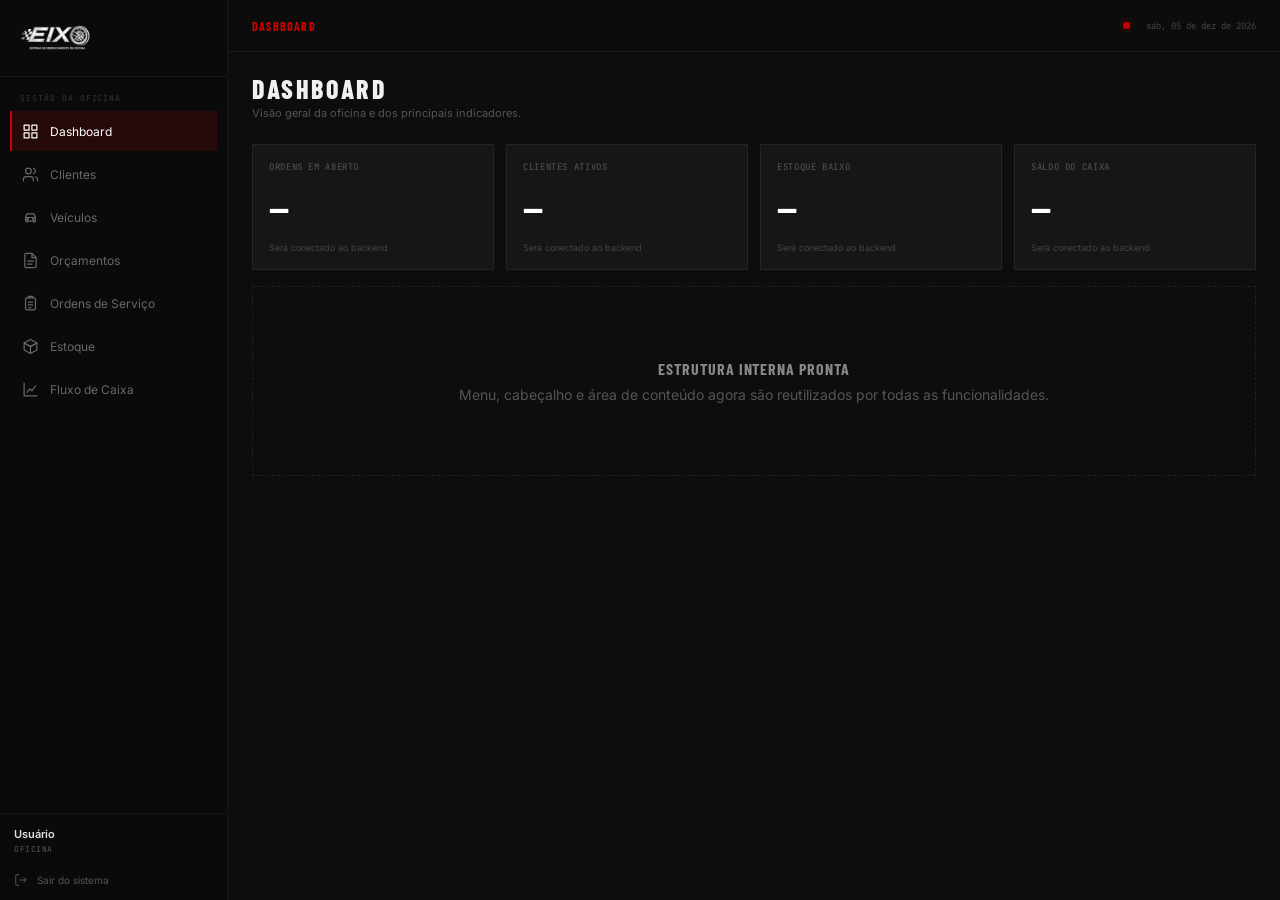
==== dashboard/dashboard.html @ a25ea4d0 "release: primeira versão do frontend" ====
<!DOCTYPE html>
<html lang="pt-BR">
<head>
  <meta charset="UTF-8">
  <meta name="viewport" content="width=device-width, initial-scale=1.0">
  <title>EIXO — Dashboard</title>
  <link rel="stylesheet" href="../global/css/global.css">
  <link rel="stylesheet" href="../global/css/menu.css">
  <link rel="stylesheet" href="../global/css/toast.css">
  <link rel="stylesheet" href="./dashboard.css">
</head>
<body>
  <div class="app-layout">
    <div data-menu></div>

    <div class="app-content">
      <header data-header></header>

      <main class="app-main">
        <div class="page-heading">
          <div>
            <h1 class="page-title">Dashboard</h1>
            <p class="page-subtitle">Visão geral da oficina e dos principais indicadores.</p>
          </div>
        </div>

        <section class="dashboard-preview-grid">
          <article class="card dashboard-preview-card">
            <span class="dashboard-preview-label">Ordens em aberto</span>
            <strong>—</strong>
            <small>Será conectado ao backend</small>
          </article>

          <article class="card dashboard-preview-card">
            <span class="dashboard-preview-label">Clientes ativos</span>
            <strong>—</strong>
            <small>Será conectado ao backend</small>
          </article>

          <article class="card dashboard-preview-card">
            <span class="dashboard-preview-label">Estoque baixo</span>
            <strong>—</strong>
            <small>Será conectado ao backend</small>
          </article>

          <article class="card dashboard-preview-card">
            <span class="dashboard-preview-label">Saldo do caixa</span>
            <strong>—</strong>
            <small>Será conectado ao backend</small>
          </article>
        </section>

        <section class="empty-state dashboard-next-step">
          <strong>Estrutura interna pronta</strong>
          <span>Menu, cabeçalho e área de conteúdo agora são reutilizados por todas as funcionalidades.</span>
        </section>
      </main>
    </div>
  </div>

  <script src="../global/js/session.js"></script>
  <script src="../global/js/menu.js"></script>
  <script src="../global/js/layout.js"></script>
  <script src="../global/js/toast.js"></script>
  <script src="./dashboard.js"></script>
</body>
</html>
---- global/css/global.css ----
@import url('https://fonts.googleapis.com/css2?family=Barlow+Condensed:wght@600;700;800&family=Inter:wght@400;500;600&family=JetBrains+Mono:wght@400;500&display=swap');

:root {
  /* Cores principais */
  --color-bg: #0a0a0a;
  --color-bg-secondary: #0d0d0d;
  --color-surface: #161616;
  --color-surface-hover: #1e1e1e;
  --color-primary: #cc0000;
  --color-primary-hover: #e00000;

  /* Textos */
  --color-text: #f0f0f0;
  --color-text-secondary: #888888;
  --color-text-muted: #555555;
  --color-text-disabled: #333333;

  /* Bordas */
  --color-border: rgba(255, 255, 255, 0.08);
  --color-border-soft: rgba(255, 255, 255, 0.06);

  /* Estados */
  --color-success: #4ade80;
  --color-warning: #facc15;
  --color-info: #60a5fa;
  --color-danger: #f87171;

  /* Fontes */
  --font-body: 'Inter', sans-serif;
  --font-display: 'Barlow Condensed', sans-serif;
  --font-mono: 'JetBrains Mono', monospace;

  /* Layout */
  --sidebar-width: 228px;
  --header-height: 52px;
  --radius: 4px;
}

* {
  margin: 0;
  padding: 0;
  box-sizing: border-box;
}

html,
body {
  min-height: 100%;
}

body {
  background: var(--color-bg);
  color: var(--color-text);
  font-family: var(--font-body);
  font-size: 14px;
}

button,
input,
select,
textarea {
  font: inherit;
}

button,
a {
  -webkit-tap-highlight-color: transparent;
}

a {
  color: inherit;
  text-decoration: none;
}

input,
select,
textarea {
  width: 100%;
  background: var(--color-surface);
  border: 1px solid var(--color-border);
  color: var(--color-text);
  padding: 10px 12px;
  outline: none;
  transition: border-color 0.2s ease;
}

input:focus,
select:focus,
textarea:focus {
  border-color: rgba(204, 0, 0, 0.65);
}

input::placeholder,
textarea::placeholder {
  color: var(--color-text-muted);
}

label {
  display: block;
  margin-bottom: 6px;
  color: var(--color-text-muted);
  font-family: var(--font-mono);
  font-size: 9px;
  letter-spacing: 0.08em;
  text-transform: uppercase;
}

.page-title {
  font-family: var(--font-display);
  font-size: 26px;
  font-weight: 800;
  letter-spacing: 0.1em;
  line-height: 1;
  text-transform: uppercase;
}

.page-subtitle {
  margin-top: 4px;
  color: var(--color-text-muted);
  font-size: 11px;
}

.card {
  background: var(--color-surface);
  border: 1px solid var(--color-border-soft);
  padding: 16px;
}

.btn {
  border: 0;
  cursor: pointer;
  padding: 8px 14px;
  transition: filter 0.15s ease, background 0.15s ease;
}

.btn:hover {
  filter: brightness(1.12);
}

.btn-primary {
  background: var(--color-primary);
  color: #fff;
  font-family: var(--font-display);
  font-size: 12px;
  font-weight: 700;
  letter-spacing: 0.08em;
  text-transform: uppercase;
}

.btn-secondary {
  background: transparent;
  border: 1px solid var(--color-border);
  color: var(--color-text-secondary);
}

.text-success { color: var(--color-success); }
.text-warning { color: var(--color-warning); }
.text-danger { color: var(--color-danger); }
.text-muted { color: var(--color-text-muted); }

.hidden {
  display: none !important;
}

/* Estrutura de conteúdo reutilizável */
.content-grid {
  display: grid;
  gap: 16px;
}

.empty-state {
  min-height: 220px;
  display: flex;
  flex-direction: column;
  align-items: center;
  justify-content: center;
  gap: 8px;
  border: 1px dashed var(--color-border);
  color: var(--color-text-muted);
  text-align: center;
}

.empty-state strong {
  color: var(--color-text-secondary);
  font-family: var(--font-display);
  font-size: 16px;
  letter-spacing: 0.06em;
  text-transform: uppercase;
}

/* ================================================================
   Scrollbar global — EIXO
   Aparece somente em elementos que realmente possuam overflow.
   Firefox usa scrollbar-color/width; navegadores Chromium usam
   os pseudo-elementos ::-webkit-scrollbar.
   ================================================================ */
html {
  scrollbar-width: thin;
  scrollbar-color: #3a3a3a #101010;
}

* {
  scrollbar-width: thin;
  scrollbar-color: #3a3a3a #101010;
}

*::-webkit-scrollbar {
  width: 8px;
  height: 8px;
}

*::-webkit-scrollbar-track {
  background: #101010;
}

*::-webkit-scrollbar-thumb {
  background: #353535;
  border: 2px solid #101010;
  border-radius: 10px;
}

*::-webkit-scrollbar-thumb:hover {
  background: #4a4a4a;
}

*::-webkit-scrollbar-corner {
  background: #101010;
}
---- global/css/menu.css ----
.app-layout {
  min-height: 100vh;
  display: flex;
  background: var(--color-bg-secondary);
}

.sidebar {
  width: var(--sidebar-width);
  min-height: 100vh;
  position: fixed;
  inset: 0 auto 0 0;
  display: flex;
  flex-direction: column;
  background: var(--color-bg);
  border-right: 1px solid var(--color-border-soft);
  z-index: 30;
  transition: transform 0.2s ease;
}

.sidebar-logo {
  min-height: 76px;
  display: flex;
  align-items: center;
  padding: 12px 18px;
  border-bottom: 1px solid var(--color-border-soft);
}

.sidebar-logo img {
  width: 142px;
  max-height: 52px;
  object-fit: contain;
  object-position: left center;
}

.sidebar-nav {
  flex: 1;
  padding: 16px 10px;
  overflow-y: auto;
}

.sidebar-section-label {
  padding: 0 10px 8px;
  color: #353535;
  font-family: var(--font-mono);
  font-size: 8px;
  letter-spacing: 0.12em;
  text-transform: uppercase;
}

.sidebar-link {
  min-height: 40px;
  display: flex;
  align-items: center;
  gap: 11px;
  margin-bottom: 3px;
  padding: 9px 10px;
  border-left: 2px solid transparent;
  color: #686868;
  font-size: 12px;
  transition: background 0.15s ease, color 0.15s ease, border-color 0.15s ease;
}

.sidebar-link:hover {
  background: rgba(255, 255, 255, 0.025);
  color: #bcbcbc;
}

.sidebar-link.active {
  background: rgba(204, 0, 0, 0.14);
  border-left-color: var(--color-primary);
  color: #fff;
}

.sidebar-link-icon {
  width: 17px;
  height: 17px;
  display: inline-flex;
  align-items: center;
  justify-content: center;
  flex: 0 0 17px;
}

.sidebar-link-icon svg {
  width: 17px;
  height: 17px;
  fill: none;
  stroke: currentColor;
  stroke-width: 1.7;
  stroke-linecap: round;
  stroke-linejoin: round;
}

.sidebar-footer {
  border-top: 1px solid var(--color-border-soft);
}

.sidebar-user {
  padding: 13px 14px 9px;
}

.sidebar-user-name {
  max-width: 170px;
  overflow: hidden;
  color: #dfdfdf;
  font-size: 11px;
  font-weight: 600;
  text-overflow: ellipsis;
  white-space: nowrap;
}

.sidebar-user-role {
  margin-top: 3px;
  color: var(--color-text-muted);
  font-family: var(--font-mono);
  font-size: 8px;
  letter-spacing: 0.07em;
  text-transform: uppercase;
}

.sidebar-logout {
  width: 100%;
  display: flex;
  align-items: center;
  gap: 9px;
  padding: 10px 14px 13px;
  background: transparent;
  border: 0;
  color: #555;
  cursor: pointer;
  font-size: 10px;
  text-align: left;
  transition: color 0.15s ease;
}

.sidebar-logout:hover {
  color: var(--color-danger);
}

.sidebar-logout svg {
  width: 14px;
  height: 14px;
  fill: none;
  stroke: currentColor;
  stroke-width: 1.7;
}

.app-content {
  width: calc(100% - var(--sidebar-width));
  min-width: 0;
  min-height: 100vh;
  margin-left: var(--sidebar-width);
}

.app-header {
  height: var(--header-height);
  position: sticky;
  top: 0;
  z-index: 20;
  display: flex;
  align-items: center;
  justify-content: space-between;
  gap: 16px;
  padding: 0 24px;
  background: rgba(13, 13, 13, 0.96);
  border-bottom: 1px solid var(--color-border-soft);
  backdrop-filter: blur(8px);
}

.app-header-left,
.app-header-right {
  display: flex;
  align-items: center;
}

.app-header-left {
  min-width: 0;
  gap: 12px;
}

.app-header-right {
  gap: 16px;
}

.app-header-section {
  overflow: hidden;
  color: var(--color-primary);
  font-family: var(--font-display);
  font-size: 12px;
  font-weight: 700;
  letter-spacing: 0.1em;
  text-overflow: ellipsis;
  text-transform: uppercase;
  white-space: nowrap;
}

.app-header-date {
  color: #444;
  font-family: var(--font-mono);
  font-size: 9px;
  white-space: nowrap;
}

.app-header-status {
  width: 7px;
  height: 7px;
  background: var(--color-primary);
  border-radius: 50%;
  box-shadow: 0 0 0 4px rgba(204, 0, 0, 0.08);
}

.menu-toggle {
  display: none;
  width: 34px;
  height: 34px;
  align-items: center;
  justify-content: center;
  background: transparent;
  border: 1px solid var(--color-border);
  color: #888;
  cursor: pointer;
}

.menu-toggle svg {
  width: 17px;
  height: 17px;
  fill: none;
  stroke: currentColor;
  stroke-width: 1.8;
}

.app-main {
  padding: 24px;
}

.page-heading {
  display: flex;
  align-items: flex-end;
  justify-content: space-between;
  gap: 18px;
  margin-bottom: 24px;
}

.page-heading-actions {
  display: flex;
  align-items: center;
  gap: 8px;
}

.sidebar-overlay {
  display: none;
}

@media (max-width: 900px) {
  .sidebar {
    transform: translateX(-100%);
    box-shadow: 16px 0 40px rgba(0, 0, 0, 0.38);
  }

  body.menu-open .sidebar {
    transform: translateX(0);
  }

  .sidebar-overlay {
    position: fixed;
    inset: 0;
    z-index: 25;
    display: block;
    background: rgba(0, 0, 0, 0.55);
    opacity: 0;
    pointer-events: none;
    transition: opacity 0.2s ease;
  }

  body.menu-open .sidebar-overlay {
    opacity: 1;
    pointer-events: auto;
  }

  .app-content {
    width: 100%;
    margin-left: 0;
  }

  .menu-toggle {
    display: inline-flex;
  }
}

@media (max-width: 600px) {
  .app-header {
    padding: 0 14px;
  }

  .app-header-date {
    display: none;
  }

  .app-main {
    padding: 18px 14px;
  }

  .page-heading {
    align-items: flex-start;
    flex-direction: column;
  }

  .page-heading-actions {
    width: 100%;
  }
}
---- global/css/toast.css ----
.toast-container {
  position: fixed;
  top: 18px;
  right: 18px;
  z-index: 9999;
  display: flex;
  flex-direction: column;
  gap: 10px;
  width: min(360px, calc(100vw - 36px));
}

.toast {
  display: flex;
  align-items: flex-start;
  gap: 10px;
  padding: 12px 14px;
  background: #161616;
  border: 1px solid var(--color-border);
  border-left: 3px solid var(--color-info);
  box-shadow: 0 12px 30px rgba(0, 0, 0, 0.3);
  animation: toast-in 0.2s ease;
}

.toast-success { border-left-color: var(--color-success); }
.toast-error { border-left-color: var(--color-danger); }
.toast-warning { border-left-color: var(--color-warning); }
.toast-info { border-left-color: var(--color-info); }

.toast-content {
  flex: 1;
}

.toast-title {
  margin-bottom: 3px;
  color: #fff;
  font-family: var(--font-display);
  font-size: 13px;
  font-weight: 700;
  letter-spacing: 0.05em;
  text-transform: uppercase;
}

.toast-message {
  color: var(--color-text-secondary);
  font-size: 11px;
  line-height: 1.45;
}

.toast-close {
  border: 0;
  background: transparent;
  color: var(--color-text-muted);
  cursor: pointer;
  font-size: 18px;
  line-height: 1;
}

.toast-hide {
  animation: toast-out 0.18s ease forwards;
}

@keyframes toast-in {
  from { opacity: 0; transform: translateX(16px); }
  to { opacity: 1; transform: translateX(0); }
}

@keyframes toast-out {
  to { opacity: 0; transform: translateX(16px); }
}
---- dashboard/dashboard.css ----
.dashboard-preview-grid {
  display: grid;
  grid-template-columns: repeat(4, minmax(0, 1fr));
  gap: 12px;
  margin-bottom: 16px;
}

.dashboard-preview-card {
  min-height: 126px;
  display: flex;
  flex-direction: column;
  justify-content: space-between;
}

.dashboard-preview-label {
  color: var(--color-text-muted);
  font-family: var(--font-mono);
  font-size: 9px;
  letter-spacing: 0.07em;
  text-transform: uppercase;
}

.dashboard-preview-card strong {
  color: #fff;
  font-family: var(--font-display);
  font-size: 34px;
  line-height: 1;
}

.dashboard-preview-card small {
  color: #444;
  font-size: 9px;
}

.dashboard-next-step {
  min-height: 190px;
}

@media (max-width: 1050px) {
  .dashboard-preview-grid {
    grid-template-columns: repeat(2, minmax(0, 1fr));
  }
}

@media (max-width: 560px) {
  .dashboard-preview-grid {
    grid-template-columns: 1fr;
  }
}
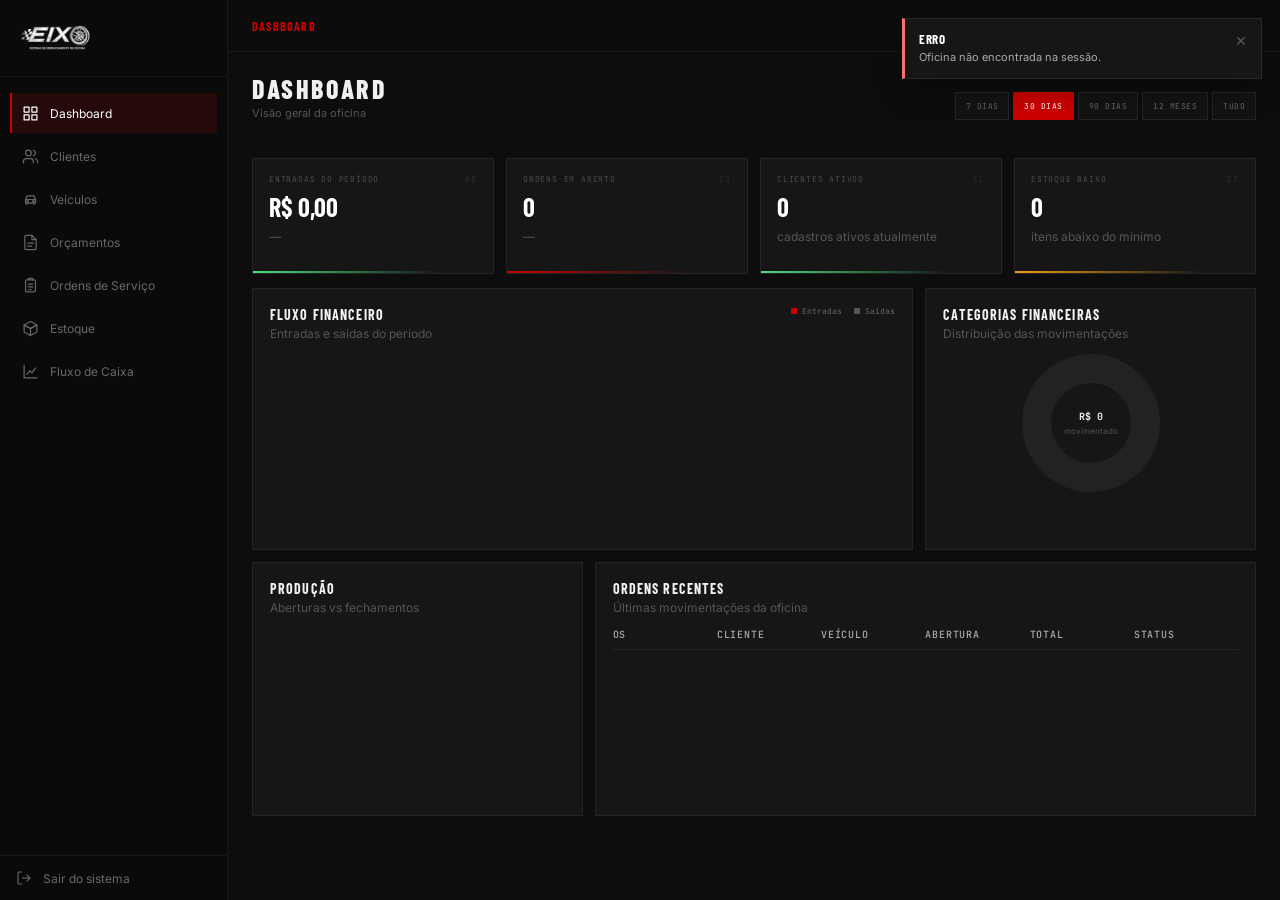
==== commit d0b4a6a8: "release: ordens de serviço e dashboards" ====
--- a/dashboard/dashboard.html
+++ b/dashboard/dashboard.html
@@ -16,49 +16,147 @@
     <div class="app-content">
       <header data-header></header>
 
-      <main class="app-main">
-        <div class="page-heading">
+      <main class="app-main dashboard-page">
+        <section class="dashboard-topbar">
           <div>
             <h1 class="page-title">Dashboard</h1>
-            <p class="page-subtitle">Visão geral da oficina e dos principais indicadores.</p>
+            <p class="page-subtitle" id="dashboardSubtitle">Visão geral da oficina</p>
           </div>
-        </div>
 
-        <section class="dashboard-preview-grid">
-          <article class="card dashboard-preview-card">
-            <span class="dashboard-preview-label">Ordens em aberto</span>
-            <strong>—</strong>
-            <small>Será conectado ao backend</small>
+          <div class="dashboard-period" aria-label="Filtro de período">
+            <button type="button" data-period="7">7 dias</button>
+            <button type="button" data-period="30" class="active">30 dias</button>
+            <button type="button" data-period="90">90 dias</button>
+            <button type="button" data-period="365">12 meses</button>
+            <button type="button" data-period="all">Tudo</button>
+          </div>
+        </section>
+
+        <section class="dashboard-alerts" id="dashboardAlerts"></section>
+
+        <section class="dashboard-kpis">
+          <article class="dashboard-kpi">
+            <div class="dashboard-kpi-head">
+              <span>Entradas do período</span>
+              <span class="dashboard-kpi-icon">R$</span>
+            </div>
+            <strong id="kpiReceita">R$ 0,00</strong>
+            <div class="dashboard-kpi-foot" id="kpiReceitaFoot">—</div>
+            <i class="dashboard-kpi-line positive"></i>
           </article>
 
-          <article class="card dashboard-preview-card">
-            <span class="dashboard-preview-label">Clientes ativos</span>
-            <strong>—</strong>
-            <small>Será conectado ao backend</small>
+          <article class="dashboard-kpi">
+            <div class="dashboard-kpi-head">
+              <span>Ordens em aberto</span>
+              <span class="dashboard-kpi-icon">OS</span>
+            </div>
+            <strong id="kpiOrdensAbertas">0</strong>
+            <div class="dashboard-kpi-foot" id="kpiOrdensFoot">—</div>
+            <i class="dashboard-kpi-line danger"></i>
           </article>
 
-          <article class="card dashboard-preview-card">
-            <span class="dashboard-preview-label">Estoque baixo</span>
-            <strong>—</strong>
-            <small>Será conectado ao backend</small>
+          <article class="dashboard-kpi">
+            <div class="dashboard-kpi-head">
+              <span>Clientes ativos</span>
+              <span class="dashboard-kpi-icon">CL</span>
+            </div>
+            <strong id="kpiClientes">0</strong>
+            <div class="dashboard-kpi-foot">cadastros ativos atualmente</div>
+            <i class="dashboard-kpi-line positive"></i>
           </article>
 
-          <article class="card dashboard-preview-card">
-            <span class="dashboard-preview-label">Saldo do caixa</span>
-            <strong>—</strong>
-            <small>Será conectado ao backend</small>
+          <article class="dashboard-kpi">
+            <div class="dashboard-kpi-head">
+              <span>Estoque baixo</span>
+              <span class="dashboard-kpi-icon">ET</span>
+            </div>
+            <strong id="kpiEstoque">0</strong>
+            <div class="dashboard-kpi-foot" id="kpiEstoqueFoot">itens abaixo do mínimo</div>
+            <i class="dashboard-kpi-line warning"></i>
           </article>
         </section>
 
-        <section class="empty-state dashboard-next-step">
-          <strong>Estrutura interna pronta</strong>
-          <span>Menu, cabeçalho e área de conteúdo agora são reutilizados por todas as funcionalidades.</span>
+        <section class="dashboard-grid dashboard-grid-top">
+          <article class="dashboard-panel dashboard-panel-wide">
+            <header class="dashboard-panel-head">
+              <div>
+                <h2>Fluxo Financeiro</h2>
+                <p id="financialChartSubtitle">Entradas e saídas do período</p>
+              </div>
+              <div class="dashboard-chart-legend">
+                <span><i class="legend-dot income"></i>Entradas</span>
+                <span><i class="legend-dot outcome"></i>Saídas</span>
+              </div>
+            </header>
+            <div class="dashboard-chart" id="financialChart"></div>
+          </article>
+
+          <article class="dashboard-panel">
+            <header class="dashboard-panel-head">
+              <div>
+                <h2>Categorias Financeiras</h2>
+                <p>Distribuição das movimentações</p>
+              </div>
+            </header>
+            <div class="dashboard-donut-wrap">
+              <div class="dashboard-donut" id="categoryDonut"></div>
+              <div class="dashboard-donut-center">
+                <strong id="categoryTotal">R$ 0</strong>
+                <span>movimentado</span>
+              </div>
+            </div>
+            <div class="dashboard-category-list" id="categoryLegend"></div>
+          </article>
+        </section>
+
+        <section class="dashboard-grid dashboard-grid-bottom">
+          <article class="dashboard-panel">
+            <header class="dashboard-panel-head">
+              <div>
+                <h2>Produção</h2>
+                <p>Aberturas vs fechamentos</p>
+              </div>
+            </header>
+            <div class="dashboard-chart dashboard-bar-chart" id="productionChart"></div>
+          </article>
+
+          <article class="dashboard-panel dashboard-panel-wide recent-panel">
+            <header class="dashboard-panel-head">
+              <div>
+                <h2>Ordens Recentes</h2>
+                <p>Últimas movimentações da oficina</p>
+              </div>
+            </header>
+            <div class="dashboard-table-wrap">
+              <table class="dashboard-table">
+                <thead>
+                  <tr>
+                    <th>OS</th>
+                    <th>Cliente</th>
+                    <th>Veículo</th>
+                    <th>Abertura</th>
+                    <th>Total</th>
+                    <th>Status</th>
+                  </tr>
+                </thead>
+                <tbody id="recentOrdersBody"></tbody>
+              </table>
+            </div>
+          </article>
+        </section>
+
+        <section class="dashboard-loading hidden" id="dashboardLoading">
+          <span class="dashboard-spinner"></span>
+          <span>Carregando indicadores...</span>
         </section>
       </main>
     </div>
   </div>
 
+  <script src="../global/js/config.js"></script>
+  <script src="../global/js/api.js"></script>
   <script src="../global/js/session.js"></script>
+  <script src="../global/js/formatters.js"></script>
   <script src="../global/js/menu.js"></script>
   <script src="../global/js/layout.js"></script>
   <script src="../global/js/toast.js"></script>
--- a/global/css/global.css
+++ b/global/css/global.css
@@ -11,7 +11,7 @@
 
   /* Textos */
   --color-text: #f0f0f0;
-  --color-text-secondary: #888888;
+  --color-text-secondary: rgb(170, 170, 170);
   --color-text-muted: #555555;
   --color-text-disabled: #333333;
 
@@ -89,6 +89,29 @@
   border-color: rgba(204, 0, 0, 0.65);
 }
 
+/*
+ * O autofill do Chrome/Edge força fundo claro e cor de texto com !important,
+ * então não dá para sobrescrever o background. Adiar a transição indefinidamente
+ * mantém o fundo que cada página definiu (inclusive transparent nas buscas).
+ * O !important na transição vence os seletores de página que também declaram transition.
+ */
+input:-webkit-autofill,
+input:-webkit-autofill:hover,
+input:-webkit-autofill:focus,
+textarea:-webkit-autofill,
+select:-webkit-autofill {
+  -webkit-text-fill-color: var(--color-text);
+  caret-color: var(--color-text);
+  transition: background-color 600000s 0s, color 600000s 0s, border-color 0.2s ease !important;
+}
+
+/* Firefox aplica um filtro amarelado em vez de trocar o background. */
+input:autofill,
+textarea:autofill,
+select:autofill {
+  filter: none;
+}
+
 input::placeholder,
 textarea::placeholder {
   color: var(--color-text-muted);
@@ -97,9 +120,9 @@
 label {
   display: block;
   margin-bottom: 6px;
-  color: var(--color-text-muted);
+  color: var(--color-text-secondary);
   font-family: var(--font-mono);
-  font-size: 9px;
+  font-size: 11px;
   letter-spacing: 0.08em;
   text-transform: uppercase;
 }
--- a/global/css/menu.css
+++ b/global/css/menu.css
@@ -36,15 +36,6 @@
   flex: 1;
   padding: 16px 10px;
   overflow-y: auto;
-}
-
-.sidebar-section-label {
-  padding: 0 10px 8px;
-  color: #353535;
-  font-family: var(--font-mono);
-  font-size: 8px;
-  letter-spacing: 0.12em;
-  text-transform: uppercase;
 }
 
 .sidebar-link {
@@ -94,40 +85,17 @@
   border-top: 1px solid var(--color-border-soft);
 }
 
-.sidebar-user {
-  padding: 13px 14px 9px;
-}
-
-.sidebar-user-name {
-  max-width: 170px;
-  overflow: hidden;
-  color: #dfdfdf;
-  font-size: 11px;
-  font-weight: 600;
-  text-overflow: ellipsis;
-  white-space: nowrap;
-}
-
-.sidebar-user-role {
-  margin-top: 3px;
-  color: var(--color-text-muted);
-  font-family: var(--font-mono);
-  font-size: 8px;
-  letter-spacing: 0.07em;
-  text-transform: uppercase;
-}
-
 .sidebar-logout {
   width: 100%;
   display: flex;
   align-items: center;
-  gap: 9px;
-  padding: 10px 14px 13px;
+  gap: 11px;
+  padding: 14px 16px;
   background: transparent;
   border: 0;
-  color: #555;
+  color: #686868;
   cursor: pointer;
-  font-size: 10px;
+  font-size: 12px;
   text-align: left;
   transition: color 0.15s ease;
 }
@@ -137,8 +105,8 @@
 }
 
 .sidebar-logout svg {
-  width: 14px;
-  height: 14px;
+  width: 16px;
+  height: 16px;
   fill: none;
   stroke: currentColor;
   stroke-width: 1.7;
@@ -196,17 +164,10 @@
 .app-header-date {
   color: #444;
   font-family: var(--font-mono);
-  font-size: 9px;
+  font-size: 12px;
   white-space: nowrap;
 }
 
-.app-header-status {
-  width: 7px;
-  height: 7px;
-  background: var(--color-primary);
-  border-radius: 50%;
-  box-shadow: 0 0 0 4px rgba(204, 0, 0, 0.08);
-}
 
 .menu-toggle {
   display: none;
--- a/dashboard/dashboard.css
+++ b/dashboard/dashboard.css
@@ -1,49 +1,274 @@
-.dashboard-preview-grid {
+.dashboard-page { padding: 24px; }
+
+.dashboard-topbar {
+  display: flex;
+  align-items: flex-end;
+  justify-content: space-between;
+  gap: 18px;
+  margin-bottom: 20px;
+}
+
+.dashboard-period {
+  display: inline-flex;
+  align-items: center;
+  gap: 4px;
+}
+
+.dashboard-period button {
+  min-height: 28px;
+  padding: 0 10px;
+  border: 1px solid var(--color-border);
+  background: rgba(255,255,255,.025);
+  color: #666;
+  font-family: var(--font-mono);
+  font-size: 8px;
+  letter-spacing: .06em;
+  text-transform: uppercase;
+  cursor: pointer;
+}
+
+.dashboard-period button:hover { color: #aaa; background: #171717; }
+.dashboard-period button.active {
+  border-color: var(--color-primary);
+  background: var(--color-primary);
+  color: #fff;
+}
+
+.dashboard-alerts {
+  display: flex;
+  flex-direction: column;
+  gap: 6px;
+  margin-bottom: 18px;
+}
+
+.dashboard-alert {
+  min-height: 34px;
+  display: flex;
+  align-items: center;
+  gap: 10px;
+  padding: 8px 13px;
+  border-left: 2px solid;
+  background: #141414;
+  color: #999;
+  font-size: 10px;
+}
+.dashboard-alert.warning { border-color: #f59e0b; }
+.dashboard-alert.info { border-color: var(--color-info); }
+.dashboard-alert.success { border-color: var(--color-success); }
+.dashboard-alert-dot { width: 6px; height: 6px; border-radius: 50%; flex: 0 0 auto; }
+.dashboard-alert.warning .dashboard-alert-dot { background: #f59e0b; }
+.dashboard-alert.info .dashboard-alert-dot { background: var(--color-info); }
+.dashboard-alert.success .dashboard-alert-dot { background: var(--color-success); }
+
+.dashboard-kpis {
   display: grid;
   grid-template-columns: repeat(4, minmax(0, 1fr));
   gap: 12px;
-  margin-bottom: 16px;
-}
-
-.dashboard-preview-card {
-  min-height: 126px;
-  display: flex;
-  flex-direction: column;
+  margin-bottom: 14px;
+}
+
+.dashboard-kpi {
+  min-height: 116px;
+  position: relative;
+  overflow: hidden;
+  padding: 15px 16px;
+  border: 1px solid var(--color-border-soft);
+  background: var(--color-surface);
+}
+.dashboard-kpi-head {
+  display: flex;
+  align-items: center;
   justify-content: space-between;
-}
-
-.dashboard-preview-label {
-  color: var(--color-text-muted);
-  font-family: var(--font-mono);
-  font-size: 9px;
-  letter-spacing: 0.07em;
-  text-transform: uppercase;
-}
-
-.dashboard-preview-card strong {
+  margin-bottom: 10px;
+  color: #4b4b4b;
+  font-family: var(--font-mono);
+  font-size: 8px;
+  letter-spacing: .1em;
+  text-transform: uppercase;
+}
+.dashboard-kpi-icon { color: #2d2d2d; font-size: 8px; }
+.dashboard-kpi strong {
+  display: block;
+  margin-bottom: 9px;
   color: #fff;
   font-family: var(--font-display);
-  font-size: 34px;
+  font-size: 26px;
   line-height: 1;
 }
-
-.dashboard-preview-card small {
+.dashboard-kpi-foot { color: #555; font-size: 12px; }
+.dashboard-kpi-foot .up { color: var(--color-success); font-family: var(--font-mono); }
+.dashboard-kpi-foot .down { color: var(--color-primary); font-family: var(--font-mono); }
+.dashboard-kpi-line { position: absolute; left: 0; bottom: 0; width: 100%; height: 2px; }
+.dashboard-kpi-line.positive { background: linear-gradient(90deg, var(--color-success), transparent 78%); }
+.dashboard-kpi-line.danger { background: linear-gradient(90deg, var(--color-primary), transparent 78%); }
+.dashboard-kpi-line.warning { background: linear-gradient(90deg, #f59e0b, transparent 78%); }
+
+.dashboard-grid { display: grid; gap: 12px; }
+.dashboard-grid-top { grid-template-columns: minmax(0, 2fr) minmax(260px, 1fr); margin-bottom: 12px; }
+.dashboard-grid-bottom { grid-template-columns: minmax(280px, 1fr) minmax(0, 2fr); }
+.dashboard-panel {
+  min-width: 0;
+  padding: 17px;
+  border: 1px solid var(--color-border-soft);
+  background: var(--color-surface);
+}
+.dashboard-panel-head {
+  min-height: 38px;
+  display: flex;
+  align-items: flex-start;
+  justify-content: space-between;
+  gap: 12px;
+  margin-bottom: 10px;
+}
+.dashboard-panel-head h2 {
+  color: #f2f2f2;
+  font-family: var(--font-display);
+  font-size: 14px;
+  font-weight: 700;
+  letter-spacing: .08em;
+  text-transform: uppercase;
+}
+.dashboard-panel-head p { margin-top: 3px; color: #555; font-size: 12px; }
+
+.dashboard-chart { min-height: 178px; position: relative; }
+.dashboard-chart svg { width: 100%; height: 178px; display: block; overflow: visible; }
+.chart-grid-line { stroke: rgba(255,255,255,.045); stroke-width: 1; stroke-dasharray: 3 4; }
+.chart-axis-label { fill: #555; font-family: var(--font-mono); font-size: 8px; }
+.chart-line-income { fill: none; stroke: #cc0000; stroke-width: 2; vector-effect: non-scaling-stroke; }
+.chart-line-outcome { fill: none; stroke: #555; stroke-width: 1.4; stroke-dasharray: 4 4; vector-effect: non-scaling-stroke; }
+.chart-area-income { fill: url(#dashboardIncomeGradient); }
+.chart-point-income { fill: #cc0000; }
+.chart-point-outcome { fill: #666; }
+.chart-empty {
+  min-height: 170px;
+  display: flex;
+  align-items: center;
+  justify-content: center;
   color: #444;
-  font-size: 9px;
-}
-
-.dashboard-next-step {
-  min-height: 190px;
-}
-
-@media (max-width: 1050px) {
-  .dashboard-preview-grid {
-    grid-template-columns: repeat(2, minmax(0, 1fr));
-  }
-}
-
-@media (max-width: 560px) {
-  .dashboard-preview-grid {
-    grid-template-columns: 1fr;
-  }
-}
+  font-size: 10px;
+}
+
+.dashboard-chart-legend { display: flex; gap: 12px; color: #666; font-size: 8px; font-family: var(--font-mono); }
+.dashboard-chart-legend span { display: inline-flex; align-items: center; gap: 5px; }
+.legend-dot { width: 6px; height: 6px; display: inline-block; }
+.legend-dot.income { background: var(--color-primary); }
+.legend-dot.outcome { background: #555; }
+
+.dashboard-donut-wrap {
+  width: 138px;
+  height: 138px;
+  position: relative;
+  margin: 0 auto 8px;
+}
+.dashboard-donut {
+  width: 138px;
+  height: 138px;
+  border-radius: 50%;
+  background: #222;
+  position: relative;
+}
+.dashboard-donut::after {
+  content: '';
+  position: absolute;
+  inset: 29px;
+  border-radius: 50%;
+  background: var(--color-surface);
+}
+.dashboard-donut-center {
+  position: absolute;
+  inset: 0;
+  z-index: 2;
+  display: flex;
+  align-items: center;
+  justify-content: center;
+  flex-direction: column;
+  pointer-events: none;
+}
+.dashboard-donut-center strong { color: #eee; font-family: var(--font-mono); font-size: 10px; }
+.dashboard-donut-center span { margin-top: 3px; color: #555; font-size: 8px; }
+.dashboard-category-list { display: flex; flex-direction: column; gap: 5px; margin-top: 8px; }
+.dashboard-category-item { display: flex; align-items: center; justify-content: space-between; gap: 10px; color: #777; font-size: 12px; }
+.dashboard-category-name { display: flex; align-items: center; min-width: 0; gap: 7px; }
+.dashboard-category-name span:last-child { overflow: hidden; text-overflow: ellipsis; white-space: nowrap; }
+.dashboard-category-swatch { width: 6px; height: 6px; flex: 0 0 auto; }
+.dashboard-category-value { color: #555; font-family: var(--font-mono); white-space: nowrap; }
+
+.dashboard-bar-chart { min-height: 170px; }
+.dashboard-bar-chart svg { height: 170px; }
+.bar-open { fill: rgba(255,255,255,.09); }
+.bar-closed { fill: #cc0000; }
+
+.dashboard-table-wrap { width: 100%; overflow-x: auto; }
+.dashboard-table { width: 100%; border-collapse: collapse; table-layout: fixed; }
+.dashboard-table th {
+  padding: 0 10px 8px 0;
+  border-bottom: 1px solid var(--color-border-soft);
+  color: var(--color-text-secondary);
+  font-family: var(--font-mono);
+  font-size: 10px;
+  font-weight: 500;
+  letter-spacing: .08em;
+  text-align: left;
+  text-transform: uppercase;
+  white-space: nowrap;
+}
+.dashboard-table td {
+  height: 38px;
+  padding-right: 10px;
+  border-bottom: 1px solid rgba(255,255,255,.035);
+  color: #777;
+  font-size: 9.5px;
+  white-space: nowrap;
+  overflow: hidden;
+  text-overflow: ellipsis;
+}
+.dashboard-table tbody tr:last-child td { border-bottom: 0; }
+.dashboard-os-number { color: var(--color-primary) !important; font-family: var(--font-mono); }
+.dashboard-client { color: #ccc !important; }
+.dashboard-money { color: #ddd !important; font-family: var(--font-mono); }
+.dashboard-status {
+  display: inline-flex;
+  align-items: center;
+  justify-content: center;
+  min-height: 19px;
+  padding: 0 6px;
+  border: 1px solid;
+  font-family: var(--font-mono);
+  font-size: 7px;
+  letter-spacing: .05em;
+  text-transform: uppercase;
+}
+.dashboard-status.Aberta { color: #facc15; border-color: rgba(250,204,21,.25); background: rgba(250,204,21,.06); }
+.dashboard-status.Fechada { color: #4ade80; border-color: rgba(74,222,128,.25); background: rgba(74,222,128,.06); }
+
+.dashboard-loading {
+  position: fixed;
+  inset: var(--header-height) 0 0 var(--sidebar-width);
+  z-index: 500;
+  display: flex;
+  align-items: center;
+  justify-content: center;
+  flex-direction: column;
+  gap: 10px;
+  background: rgba(10,10,10,.72);
+  color: #666;
+  font-size: 10px;
+}
+.dashboard-spinner { width: 22px; height: 22px; border: 2px solid rgba(255,255,255,.08); border-top-color: var(--color-primary); border-radius: 50%; animation: dash-spin .7s linear infinite; }
+@keyframes dash-spin { to { transform: rotate(360deg); } }
+
+@media (max-width: 1180px) {
+  .dashboard-kpis { grid-template-columns: repeat(2, minmax(0, 1fr)); }
+  .dashboard-grid-top, .dashboard-grid-bottom { grid-template-columns: 1fr; }
+}
+
+@media (max-width: 720px) {
+  .dashboard-page { padding: 16px; }
+  .dashboard-topbar { align-items: stretch; flex-direction: column; }
+  .dashboard-period { width: 100%; overflow-x: auto; padding-bottom: 3px; }
+  .dashboard-period button { flex: 0 0 auto; }
+  .dashboard-kpis { grid-template-columns: 1fr; }
+  .dashboard-chart-legend { display: none; }
+  .dashboard-table { min-width: 620px; }
+  .dashboard-loading { left: 0; }
+}
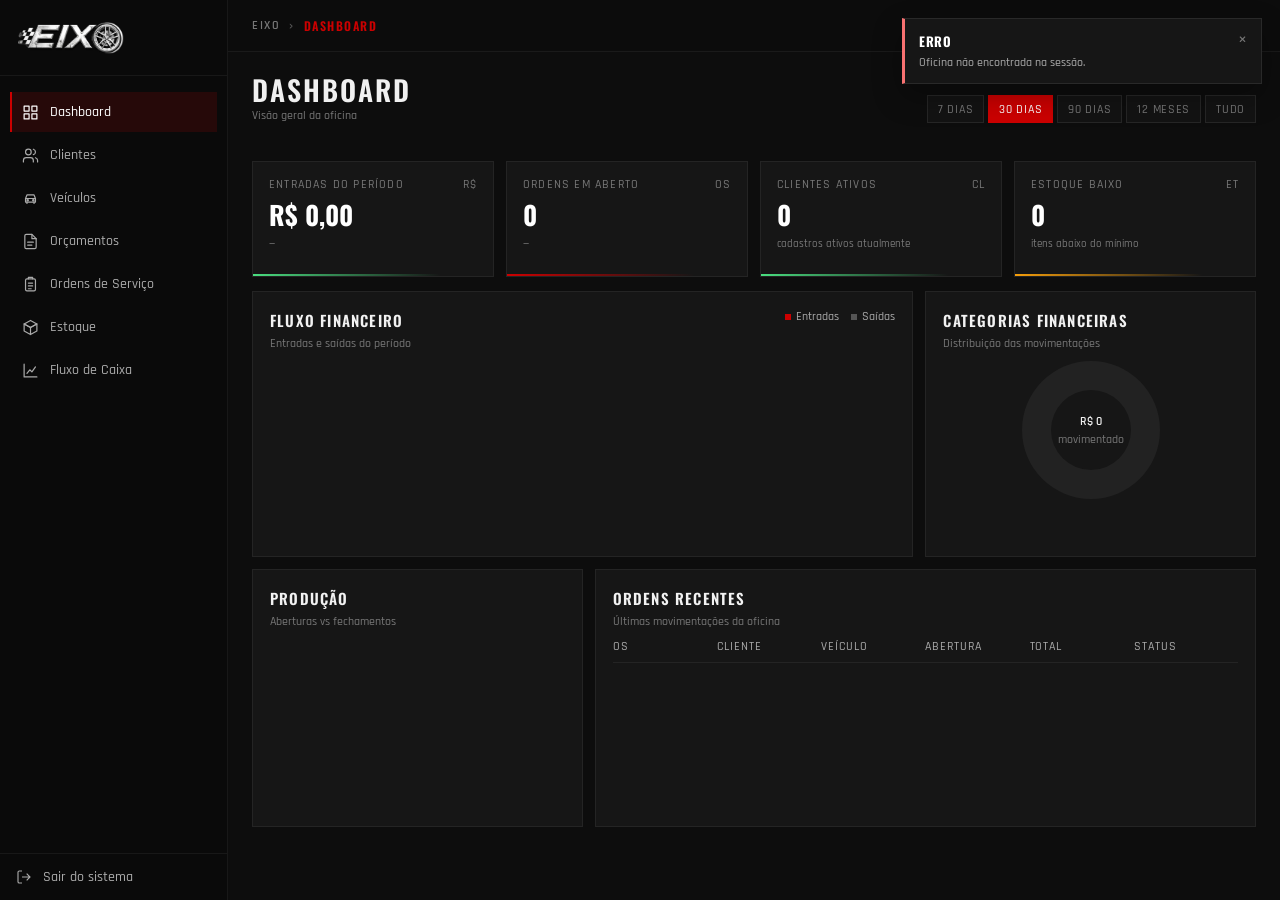
==== commit 1d81097c: "fix: ajustes finais de logos e fontsize" ====
--- a/dashboard/dashboard.html
+++ b/dashboard/dashboard.html
@@ -3,7 +3,9 @@
 <head>
   <meta charset="UTF-8">
   <meta name="viewport" content="width=device-width, initial-scale=1.0">
-  <title>EIXO — Dashboard</title>
+  <title>EIXO | Dashboard</title>
+  
+  <link rel="icon" type="image/png" href="../assets/images/icon.png" >
   <link rel="stylesheet" href="../global/css/global.css">
   <link rel="stylesheet" href="../global/css/menu.css">
   <link rel="stylesheet" href="../global/css/toast.css">
--- a/global/css/global.css
+++ b/global/css/global.css
@@ -1,4 +1,4 @@
-@import url('https://fonts.googleapis.com/css2?family=Barlow+Condensed:wght@600;700;800&family=Inter:wght@400;500;600&family=JetBrains+Mono:wght@400;500&display=swap');
+@import url('https://fonts.googleapis.com/css2?family=Oswald:wght@400;500;600;700&family=Rajdhani:wght@400;500;600;700&display=swap');
 
 :root {
   /* Cores principais */
@@ -11,9 +11,9 @@
 
   /* Textos */
   --color-text: #f0f0f0;
-  --color-text-secondary: rgb(170, 170, 170);
-  --color-text-muted: #555555;
-  --color-text-disabled: #333333;
+  --color-text-secondary: #aaaaaa;
+  --color-text-muted: #777777;
+  --color-text-disabled: #555555;
 
   /* Bordas */
   --color-border: rgba(255, 255, 255, 0.08);
@@ -26,9 +26,9 @@
   --color-danger: #f87171;
 
   /* Fontes */
-  --font-body: 'Inter', sans-serif;
-  --font-display: 'Barlow Condensed', sans-serif;
-  --font-mono: 'JetBrains Mono', monospace;
+  --font-body: 'Rajdhani', Arial, sans-serif;
+  --font-display: 'Oswald', sans-serif;
+  --font-mono: 'Rajdhani', Arial, sans-serif;
 
   /* Layout */
   --sidebar-width: 228px;
@@ -52,6 +52,7 @@
   color: var(--color-text);
   font-family: var(--font-body);
   font-size: 14px;
+  font-weight: 500;
 }
 
 button,
@@ -122,16 +123,15 @@
   margin-bottom: 6px;
   color: var(--color-text-secondary);
   font-family: var(--font-mono);
-  font-size: 11px;
-  letter-spacing: 0.08em;
+  font-size: 12px;  letter-spacing: 0.08em;
   text-transform: uppercase;
 }
 
 .page-title {
   font-family: var(--font-display);
-  font-size: 26px;
-  font-weight: 800;
-  letter-spacing: 0.1em;
+  font-size: 28px;
+  font-weight: 600;
+  letter-spacing: 2px;
   line-height: 1;
   text-transform: uppercase;
 }
@@ -139,7 +139,7 @@
 .page-subtitle {
   margin-top: 4px;
   color: var(--color-text-muted);
-  font-size: 11px;
+  font-size: 12px;
 }
 
 .card {
@@ -163,9 +163,8 @@
   background: var(--color-primary);
   color: #fff;
   font-family: var(--font-display);
-  font-size: 12px;
-  font-weight: 700;
-  letter-spacing: 0.08em;
+  font-size: 12px;  font-weight: 600;
+  letter-spacing: 1.5px;
   text-transform: uppercase;
 }
 
--- a/global/css/menu.css
+++ b/global/css/menu.css
@@ -27,7 +27,7 @@
 
 .sidebar-logo img {
   width: 142px;
-  max-height: 52px;
+  max-height: 32px;
   object-fit: contain;
   object-position: left center;
 }
@@ -46,14 +46,14 @@
   margin-bottom: 3px;
   padding: 9px 10px;
   border-left: 2px solid transparent;
-  color: #686868;
-  font-size: 12px;
+  color: #aaaaaa;
+  font-size: 14px;
   transition: background 0.15s ease, color 0.15s ease, border-color 0.15s ease;
 }
 
 .sidebar-link:hover {
   background: rgba(255, 255, 255, 0.025);
-  color: #bcbcbc;
+  color: #ffffff;
 }
 
 .sidebar-link.active {
@@ -93,9 +93,9 @@
   padding: 14px 16px;
   background: transparent;
   border: 0;
-  color: #686868;
+  color: #aaaaaa;
   cursor: pointer;
-  font-size: 12px;
+  font-size: 14px;
   text-align: left;
   transition: color 0.15s ease;
 }
@@ -149,23 +149,47 @@
   gap: 16px;
 }
 
+.app-header-breadcrumb {
+  min-width: 0;
+  display: flex;
+  align-items: center;
+  gap: 9px;
+  white-space: nowrap;
+}
+
+.app-header-brand,
+.app-header-separator {
+  flex: 0 0 auto;
+  color: #777;
+  font-family: var(--font-body);
+  font-size: 12px;
+  font-weight: 600;
+  letter-spacing: 1.5px;
+  text-transform: uppercase;
+}
+
+.app-header-separator {
+  color: #555;
+  font-size: 15px;
+  line-height: 1;
+}
+
 .app-header-section {
   overflow: hidden;
   color: var(--color-primary);
   font-family: var(--font-display);
   font-size: 12px;
-  font-weight: 700;
-  letter-spacing: 0.1em;
+  font-weight: 600;
+  letter-spacing: 1.5px;
   text-overflow: ellipsis;
   text-transform: uppercase;
   white-space: nowrap;
 }
 
 .app-header-date {
-  color: #444;
-  font-family: var(--font-mono);
-  font-size: 12px;
-  white-space: nowrap;
+  color: #777;
+  font-family: var(--font-body);
+  font-size: 12px;  white-space: nowrap;
 }
 
 
@@ -209,6 +233,44 @@
 
 .sidebar-overlay {
   display: none;
+}
+
+
+/* Componente global: botão de fechar modais */
+.modal-close {
+  width: 34px;
+  height: 34px;
+  flex: 0 0 34px;
+  margin-left: auto;
+  padding: 0;
+  display: inline-flex;
+  align-items: center;
+  justify-content: center;
+  background: transparent;
+  border: 1px solid transparent;
+  border-radius: 4px;
+  color: #aaaaaa;
+  cursor: pointer;
+  font-family: Arial, sans-serif;
+  font-size: 28px;
+  font-weight: 300;
+  line-height: 1;
+  transition: background-color .15s ease, border-color .15s ease, color .15s ease, transform .15s ease;
+}
+
+.modal-close:hover {
+  background: rgba(224, 0, 0, .14);
+  border-color: rgba(224, 0, 0, .45);
+  color: #ffffff;
+}
+
+.modal-close:active {
+  transform: scale(.94);
+}
+
+.modal-close:focus-visible {
+  outline: 2px solid var(--color-primary);
+  outline-offset: 2px;
 }
 
 @media (max-width: 900px) {
--- a/global/css/toast.css
+++ b/global/css/toast.css
@@ -42,8 +42,7 @@
 
 .toast-message {
   color: var(--color-text-secondary);
-  font-size: 11px;
-  line-height: 1.45;
+  font-size: 12px;  line-height: 1.45;
 }
 
 .toast-close {
--- a/dashboard/dashboard.css
+++ b/dashboard/dashboard.css
@@ -19,9 +19,9 @@
   padding: 0 10px;
   border: 1px solid var(--color-border);
   background: rgba(255,255,255,.025);
-  color: #666;
-  font-family: var(--font-mono);
-  font-size: 8px;
+  color: #777;
+  font-family: var(--font-body);
+  font-size: 12px;
   letter-spacing: .06em;
   text-transform: uppercase;
   cursor: pointer;
@@ -49,12 +49,12 @@
   padding: 8px 13px;
   border-left: 2px solid;
   background: #141414;
-  color: #999;
-  font-size: 10px;
-}
-.dashboard-alert.warning { border-color: #f59e0b; }
-.dashboard-alert.info { border-color: var(--color-info); }
-.dashboard-alert.success { border-color: var(--color-success); }
+  color: #bbb;
+  font-size: 12px;
+}
+.dashboard-alert.warning { border-color: #f59e0b; color: #f59e0b; }
+.dashboard-alert.info { border-color: var(--color-info); color: var(--color-info); }
+.dashboard-alert.success { border-color: var(--color-success); color: var(--color-success); }
 .dashboard-alert-dot { width: 6px; height: 6px; border-radius: 50%; flex: 0 0 auto; }
 .dashboard-alert.warning .dashboard-alert-dot { background: #f59e0b; }
 .dashboard-alert.info .dashboard-alert-dot { background: var(--color-info); }
@@ -80,13 +80,13 @@
   align-items: center;
   justify-content: space-between;
   margin-bottom: 10px;
-  color: #4b4b4b;
-  font-family: var(--font-mono);
-  font-size: 8px;
+  color: #777;
+  font-family: var(--font-body);
+  font-size: 12px;
   letter-spacing: .1em;
   text-transform: uppercase;
 }
-.dashboard-kpi-icon { color: #2d2d2d; font-size: 8px; }
+.dashboard-kpi-icon { color: #777; font-size: 12px; }
 .dashboard-kpi strong {
   display: block;
   margin-bottom: 9px;
@@ -95,7 +95,7 @@
   font-size: 26px;
   line-height: 1;
 }
-.dashboard-kpi-foot { color: #555; font-size: 12px; }
+.dashboard-kpi-foot { color: #777; font-size: 11px; }
 .dashboard-kpi-foot .up { color: var(--color-success); font-family: var(--font-mono); }
 .dashboard-kpi-foot .down { color: var(--color-primary); font-family: var(--font-mono); }
 .dashboard-kpi-line { position: absolute; left: 0; bottom: 0; width: 100%; height: 2px; }
@@ -123,17 +123,17 @@
 .dashboard-panel-head h2 {
   color: #f2f2f2;
   font-family: var(--font-display);
-  font-size: 14px;
-  font-weight: 700;
+  font-size: 15px;
+  font-weight: 600;
   letter-spacing: .08em;
   text-transform: uppercase;
 }
-.dashboard-panel-head p { margin-top: 3px; color: #555; font-size: 12px; }
+.dashboard-panel-head p { margin-top: 5px; color: #777; font-size: 12px; }
 
 .dashboard-chart { min-height: 178px; position: relative; }
 .dashboard-chart svg { width: 100%; height: 178px; display: block; overflow: visible; }
 .chart-grid-line { stroke: rgba(255,255,255,.045); stroke-width: 1; stroke-dasharray: 3 4; }
-.chart-axis-label { fill: #555; font-family: var(--font-mono); font-size: 8px; }
+.chart-axis-label { fill: #777; font-family: var(--font-body); font-size: 12px; }
 .chart-line-income { fill: none; stroke: #cc0000; stroke-width: 2; vector-effect: non-scaling-stroke; }
 .chart-line-outcome { fill: none; stroke: #555; stroke-width: 1.4; stroke-dasharray: 4 4; vector-effect: non-scaling-stroke; }
 .chart-area-income { fill: url(#dashboardIncomeGradient); }
@@ -144,11 +144,10 @@
   display: flex;
   align-items: center;
   justify-content: center;
-  color: #444;
-  font-size: 10px;
-}
-
-.dashboard-chart-legend { display: flex; gap: 12px; color: #666; font-size: 8px; font-family: var(--font-mono); }
+  color: #777;
+  font-size: 12px;}
+
+.dashboard-chart-legend { display: flex; gap: 12px; color: #aaa; font-size: 12px; font-family: var(--font-body); }
 .dashboard-chart-legend span { display: inline-flex; align-items: center; gap: 5px; }
 .legend-dot { width: 6px; height: 6px; display: inline-block; }
 .legend-dot.income { background: var(--color-primary); }
@@ -184,14 +183,14 @@
   flex-direction: column;
   pointer-events: none;
 }
-.dashboard-donut-center strong { color: #eee; font-family: var(--font-mono); font-size: 10px; }
-.dashboard-donut-center span { margin-top: 3px; color: #555; font-size: 8px; }
+.dashboard-donut-center strong { color: #eee; font-family: var(--font-body); font-size: 12px; font-weight: 600; }
+.dashboard-donut-center span { margin-top: 3px; color: #777; font-size: 12px; }
 .dashboard-category-list { display: flex; flex-direction: column; gap: 5px; margin-top: 8px; }
 .dashboard-category-item { display: flex; align-items: center; justify-content: space-between; gap: 10px; color: #777; font-size: 12px; }
 .dashboard-category-name { display: flex; align-items: center; min-width: 0; gap: 7px; }
 .dashboard-category-name span:last-child { overflow: hidden; text-overflow: ellipsis; white-space: nowrap; }
 .dashboard-category-swatch { width: 6px; height: 6px; flex: 0 0 auto; }
-.dashboard-category-value { color: #555; font-family: var(--font-mono); white-space: nowrap; }
+.dashboard-category-value { color: #777; font-family: var(--font-body); white-space: nowrap; }
 
 .dashboard-bar-chart { min-height: 170px; }
 .dashboard-bar-chart svg { height: 170px; }
@@ -205,7 +204,7 @@
   border-bottom: 1px solid var(--color-border-soft);
   color: var(--color-text-secondary);
   font-family: var(--font-mono);
-  font-size: 10px;
+  font-size: 12px;
   font-weight: 500;
   letter-spacing: .08em;
   text-align: left;
@@ -217,8 +216,7 @@
   padding-right: 10px;
   border-bottom: 1px solid rgba(255,255,255,.035);
   color: #777;
-  font-size: 9.5px;
-  white-space: nowrap;
+  font-size: 12px;  white-space: nowrap;
   overflow: hidden;
   text-overflow: ellipsis;
 }
@@ -234,7 +232,7 @@
   padding: 0 6px;
   border: 1px solid;
   font-family: var(--font-mono);
-  font-size: 7px;
+  font-size: 9px;
   letter-spacing: .05em;
   text-transform: uppercase;
 }
@@ -251,9 +249,8 @@
   flex-direction: column;
   gap: 10px;
   background: rgba(10,10,10,.72);
-  color: #666;
-  font-size: 10px;
-}
+  color: #777;
+  font-size: 12px;}
 .dashboard-spinner { width: 22px; height: 22px; border: 2px solid rgba(255,255,255,.08); border-top-color: var(--color-primary); border-radius: 50%; animation: dash-spin .7s linear infinite; }
 @keyframes dash-spin { to { transform: rotate(360deg); } }
 
